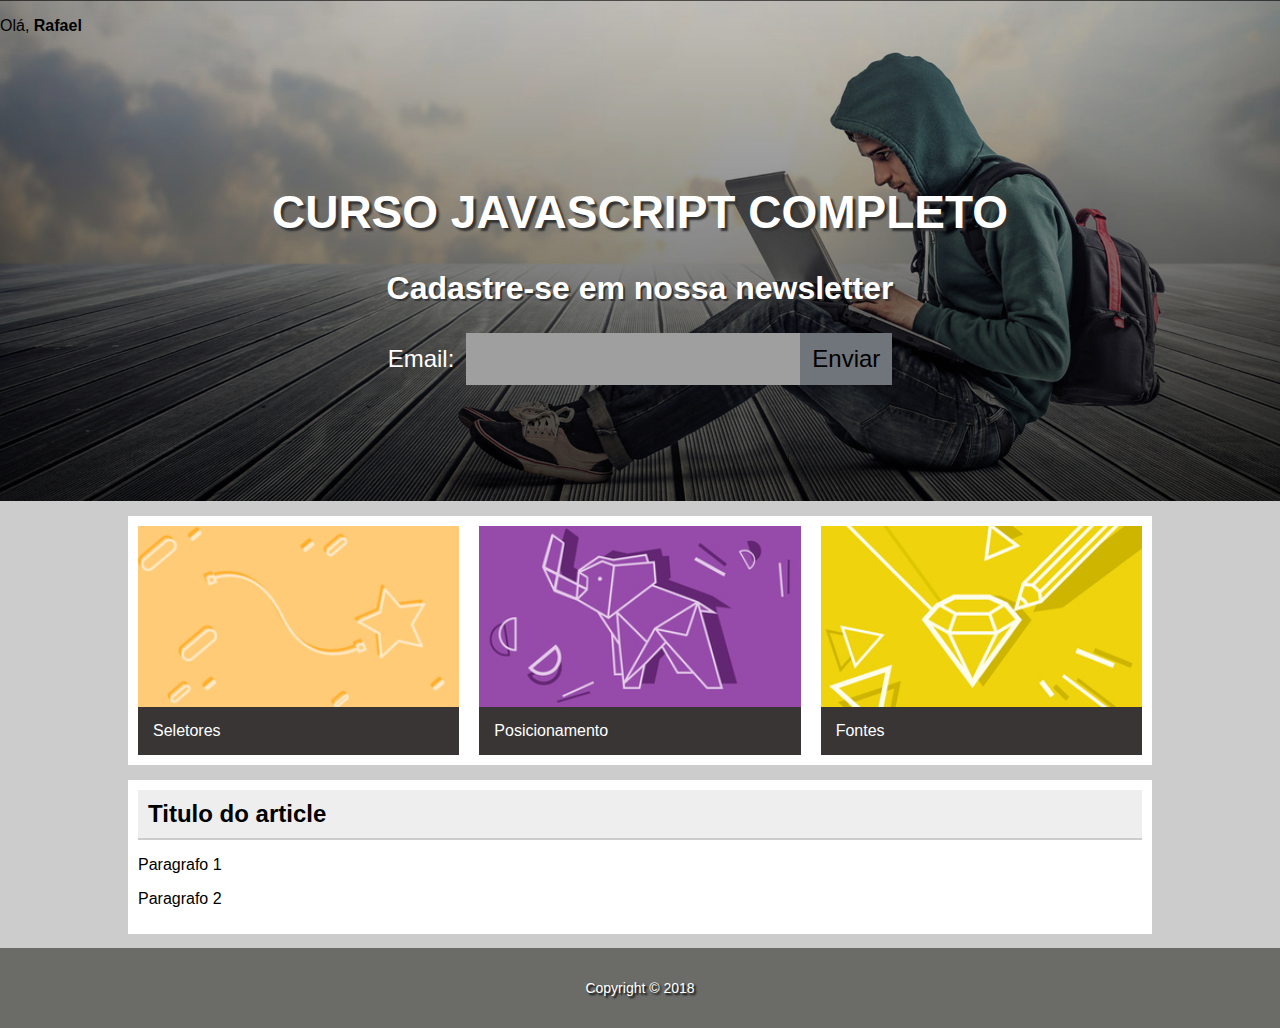
==== index_2.html @ 65a015df "adicionandocadastro de email" ====
<!doctype html>

<html lang="pt-br">

<head>
    <title> pagina de exemplo de DOM </title>
    <meta charset="utf-8">
    <meta name="author" content="Daniel">
    <meta name="description" content="descrição bacanuda">
    <meta name="keywords" content="html5, tecnologia">

    <link rel="stylesheet" href="css/estilo.css">
</head>

<body>

    <div id="principal">
        <header class="hero">



            <div class="hero-content">
                <h1>Curso Javascript Completo</h1>
                <h2>Cadastre-se em nossa newsletter</h2>
                <div id="newsletterForm">
                    <label for="txtEmail">Email:</label>
                    <input type="email" id="txtEmail" autocomplete="off">
                    <button id="btn">Enviar</button>
                </div>
                <div id="newsletterFeedback">

                </div>
            </div>
        </header>

        <main>

            <section class="content-section">
                <div class="card card-1">
                    <img src="imagens/card_01.png" alt="">
                    <p>Seletores</p>
                </div>

                <div class="card card-2">
                    <img src="imagens/card_02.jpg" alt="">
                    <p>Posicionamento</p>
                </div>

                <div class="card card-3">
                    <img src="imagens/card_03.jpg" alt="">
                    <p>Fontes</p>
                </div>
            </section>

            <section class="content-section">
                <article>
                    <header class="content-header">
                        <h2>Titulo do article</h2>
                    </header>
                    <p>Paragrafo 1</p>
                    <p>Paragrafo 2</p>
                </article>
            </section>

        </main>

        <footer class="rodape">

            <p>Copyright &copy; 2018</p>

        </footer>
    </div>

    <script src="js/saudacao.js"></script>
</body>

</html>
---- css/estilo.css ----
body{
    font-family: arial, sans-serif;
    background: #ccc;
    margin: 0;
}

.hero{
    background-image: linear-gradient(transparent, rgba(0,0,0,.6)), url(../imagens/bg-3.jpg);
    height: 500px;
    background-position: right center;
    background-size: cover;
    border-top: 1px solid transparent;
}

.hero-content{
    text-align: center;
    color: white;
    margin-top: 150px;
}

#newsletterForm{
    display: flex;
    flex-direction: row;
    justify-content: center;
    align-items: center;
    font-size: 1.5em;
}
#newsletterForm input,
#newsletterForm button{
    font-size: 1em;
    padding: .5em;
    border: none;
}
#newsletterForm button{
    background-color: #70757b;
}
#newsletterForm input{
    background-color: #9f9f9f;
}
#newsletterForm label{
    margin-right: .5em;
}

#newsletterForm input:focus{
    outline: none;
    background-color: white;
}
#newsletterFeedback{
    font-size: 1.3em;
    text-shadow: 2px 2px 1px #333;

}
#newsletterFeedback p{
    margin: 10px;
    display: inline-block;
}

.hero-content h1{
    text-transform: uppercase;
    font-size: 46px;
    text-shadow: 3px 3px 2px #333;
}
.hero-content h2{
    font-size: 2em;
    text-shadow: 2px 2px 1px #333;
}




.top-bar{
    position: absolute;
    top: 0;
    left: 0;
    width: 100%;
    padding: 10px;
    color: white;
    background-color: rgba(0,0,0,.5);
    box-sizing: border-box;
}
.top-bar p{
margin: 0;
text-align: right;
}

main{
    width: 80%;
    margin: auto;
}

.content-section{
    background-color: white;
    padding: 10px;
    margin-top: 15px;
    overflow: auto;
}

.card{
    width: 32%;
    float: left;
    box-sizing: border-box;
}
.card-1, .card-2{
    margin-right: 2%;
}
.card img {
   width: 100%; 
    display: block;
}
.card p{
    background-color: #393535;
    color: white;
    margin: 0;
    padding: 15px;
}

.content-header{
    border-bottom: solid 2px #ccc;
	padding: 10px;
	
	background: #eee;
}
.content-header h2{
    margin:0;
}

.rodape{
    height: 80px;
	color: white;
	font-size: 14px;
	text-align: center;
	text-shadow: 2px 2px 2px black;
	background: #6b6c68;
    line-height: 80px;
}
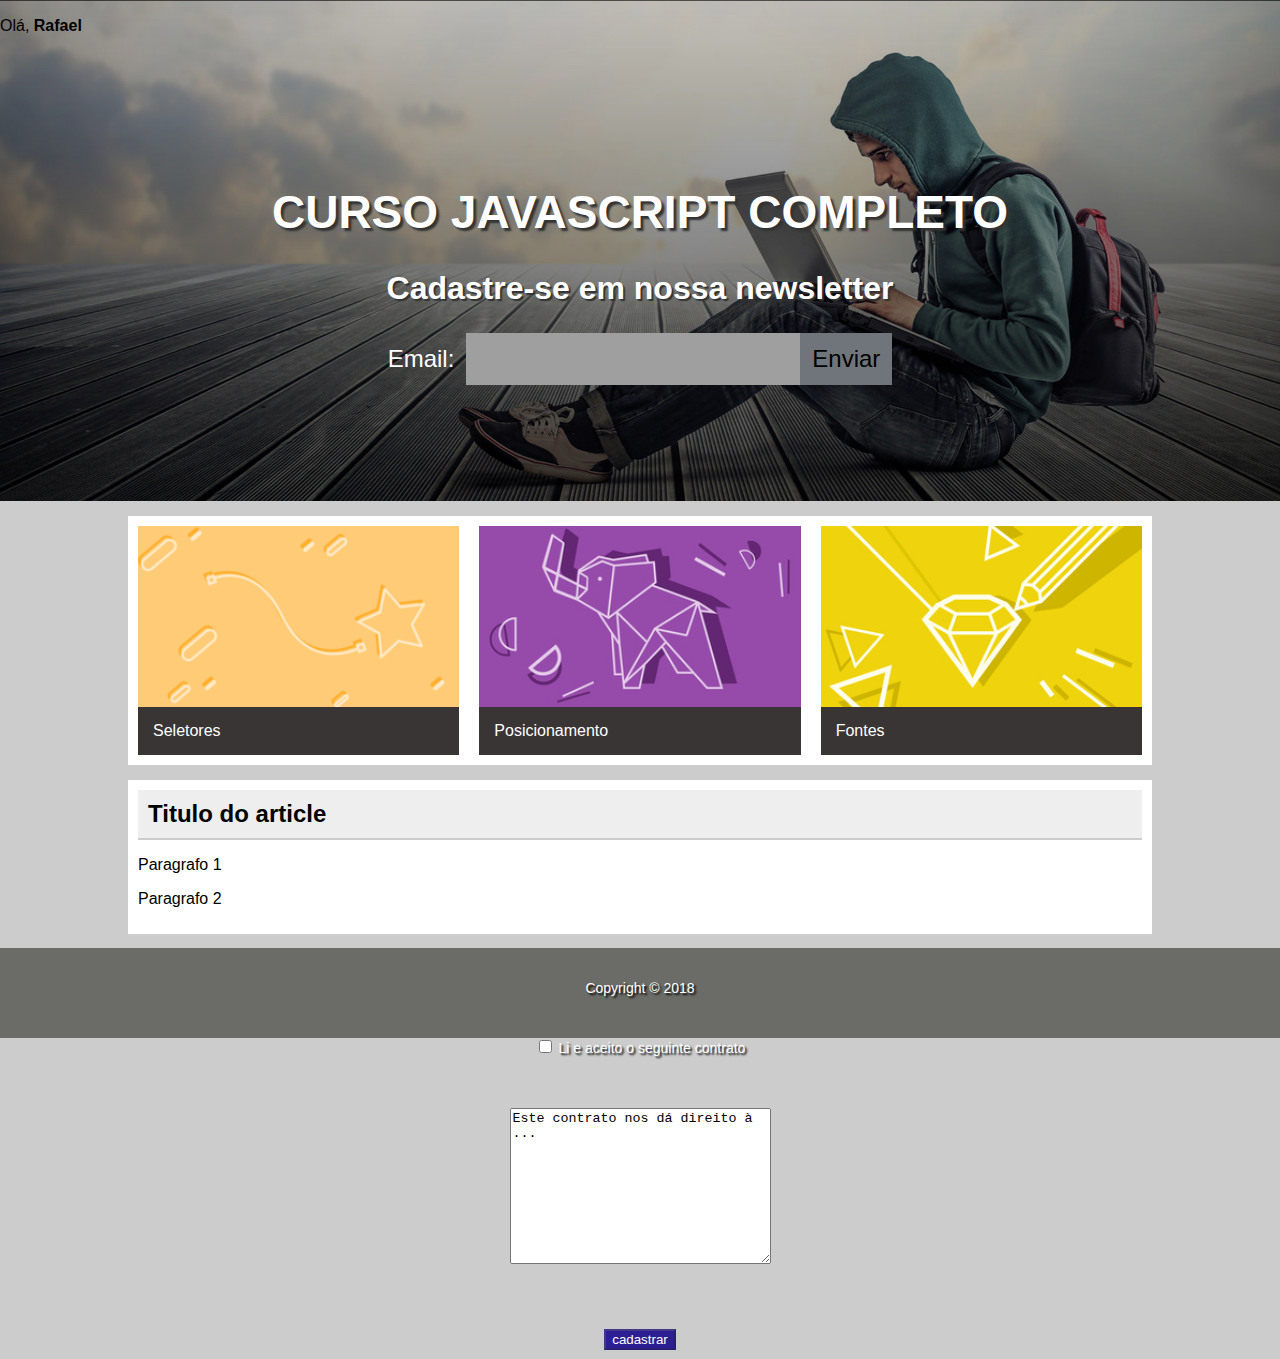
==== commit 69865cbf: "adicionando contrato com input habilitado/desabilitado" ====
--- a/index_2.html
+++ b/index_2.html
@@ -25,7 +25,7 @@
                 <div id="newsletterForm">
                     <label for="txtEmail">Email:</label>
                     <input type="email" id="txtEmail" autocomplete="off">
-                    <button id="btn">Enviar</button>
+                    <button id="btn" onclick="cadastrarEmail()">Enviar</button>
                 </div>
                 <div id="newsletterFeedback">
 
@@ -70,6 +70,12 @@
 
         </footer>
     </div>
+    <form class="parte-contrato" action="#">
+         <input type="checkbox" id="contrato" onclick="enableOrDisableButton()">
+        <label for="contrato">Li e aceito o seguinte contrato</label><br><br>
+        <textarea name="" id="" cols="30" rows="10" readonly>Este contrato nos dá direito à ...</textarea><br><br>
+        <input class="botao-cad" type="submit" value="cadastrar">
+    </form>
 
     <script src="js/saudacao.js"></script>
 </body>
--- a/css/estilo.css
+++ b/css/estilo.css
@@ -132,4 +132,23 @@
 	text-shadow: 2px 2px 2px black;
 	background: #6b6c68;
     line-height: 80px;
+}
+
+.parte-contrato{
+    /*background-position: right center;
+    background-size: cover;
+    border-top: 2px solid tr
+    background-color: #393535;*/
+    height: 10px;
+	color: white;
+	font-size: 14px;
+	text-align: center;
+	text-shadow: 2px 2px 2px black;
+	background: #6b6c68;
+    line-height: 40px;
+}
+
+.botao-cad{
+    background:#2D1E94 ;
+    color:white;
 }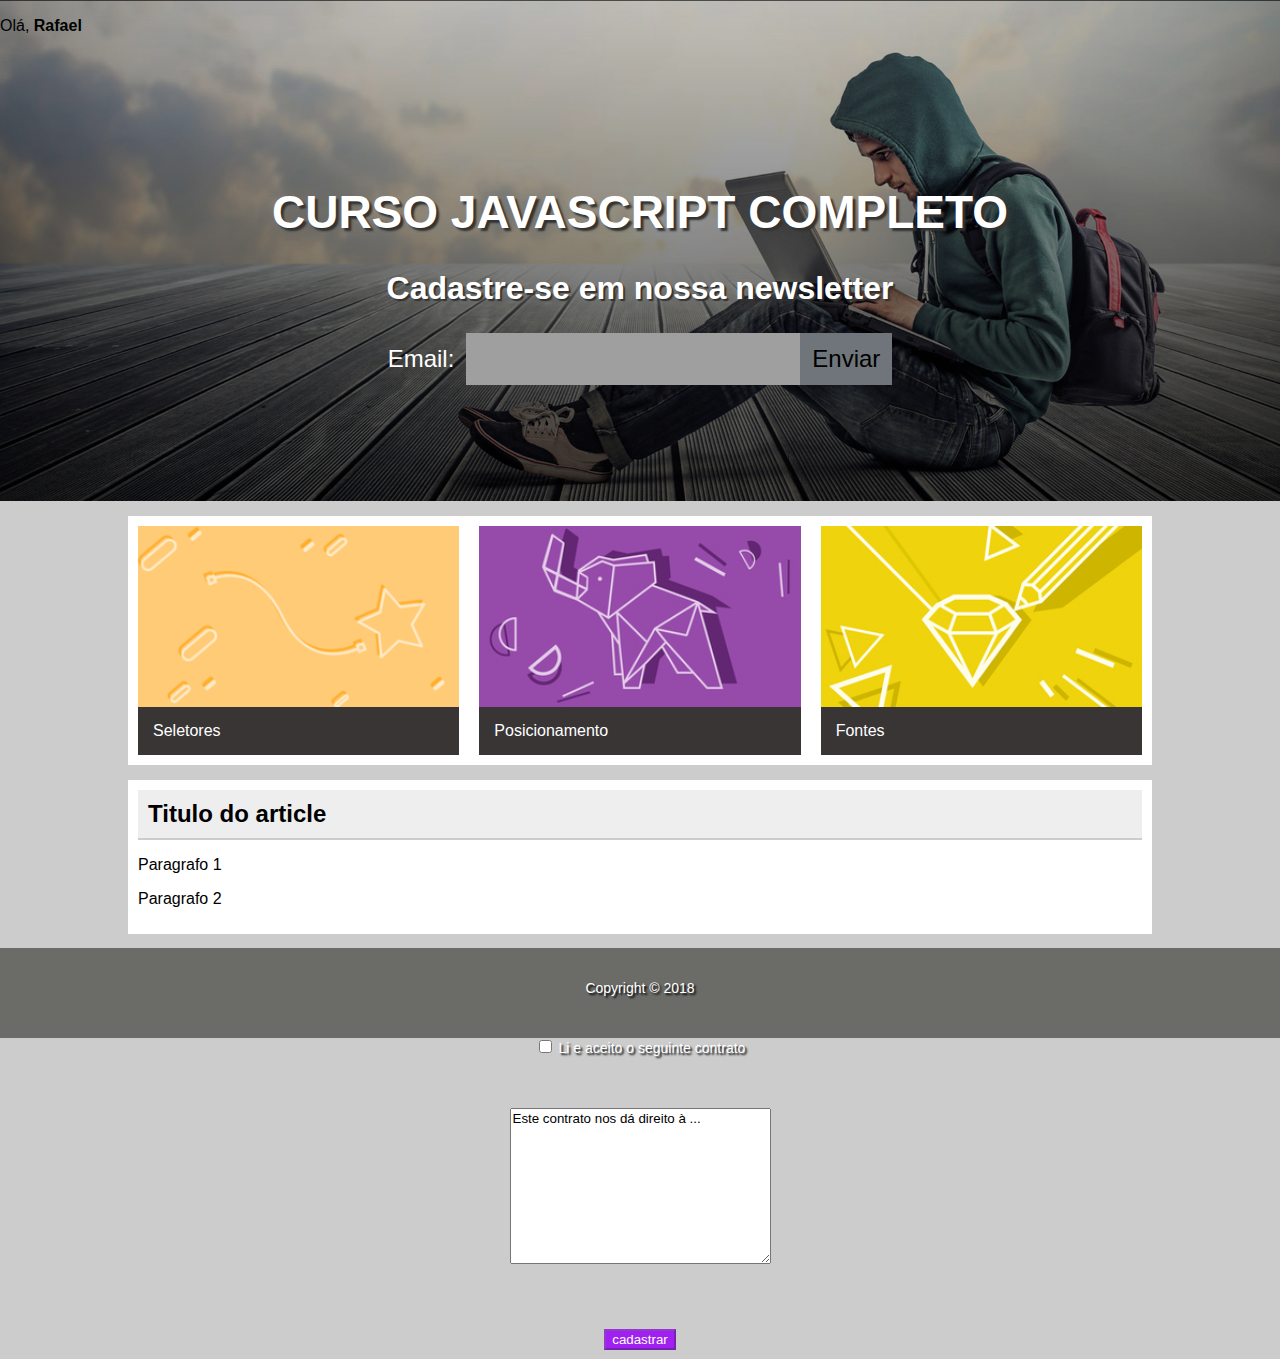
==== commit 4dc44422: "modificando cadastrar" ====
--- a/index_2.html
+++ b/index_2.html
@@ -72,8 +72,8 @@
     </div>
     <form class="parte-contrato" action="#">
          <input type="checkbox" id="contrato" onclick="enableOrDisableButton()">
-        <label for="contrato">Li e aceito o seguinte contrato</label><br><br>
-        <textarea name="" id="" cols="30" rows="10" readonly>Este contrato nos dá direito à ...</textarea><br><br>
+        <label  for="contrato">Li e aceito o seguinte contrato</label><br><br>
+        <textarea class="txt-csl" name="" id="" cols="30" rows="10" readonly>Este contrato nos dá direito à ...</textarea><br><br>
         <input class="botao-cad" type="submit" value="cadastrar">
     </form>
 
--- a/css/estilo.css
+++ b/css/estilo.css
@@ -149,6 +149,10 @@
 }
 
 .botao-cad{
-    background:#2D1E94 ;
+    background:#A020F0;
     color:white;
+}
+
+.txt-csl{
+    font-family: arial, sans-serif;
 }